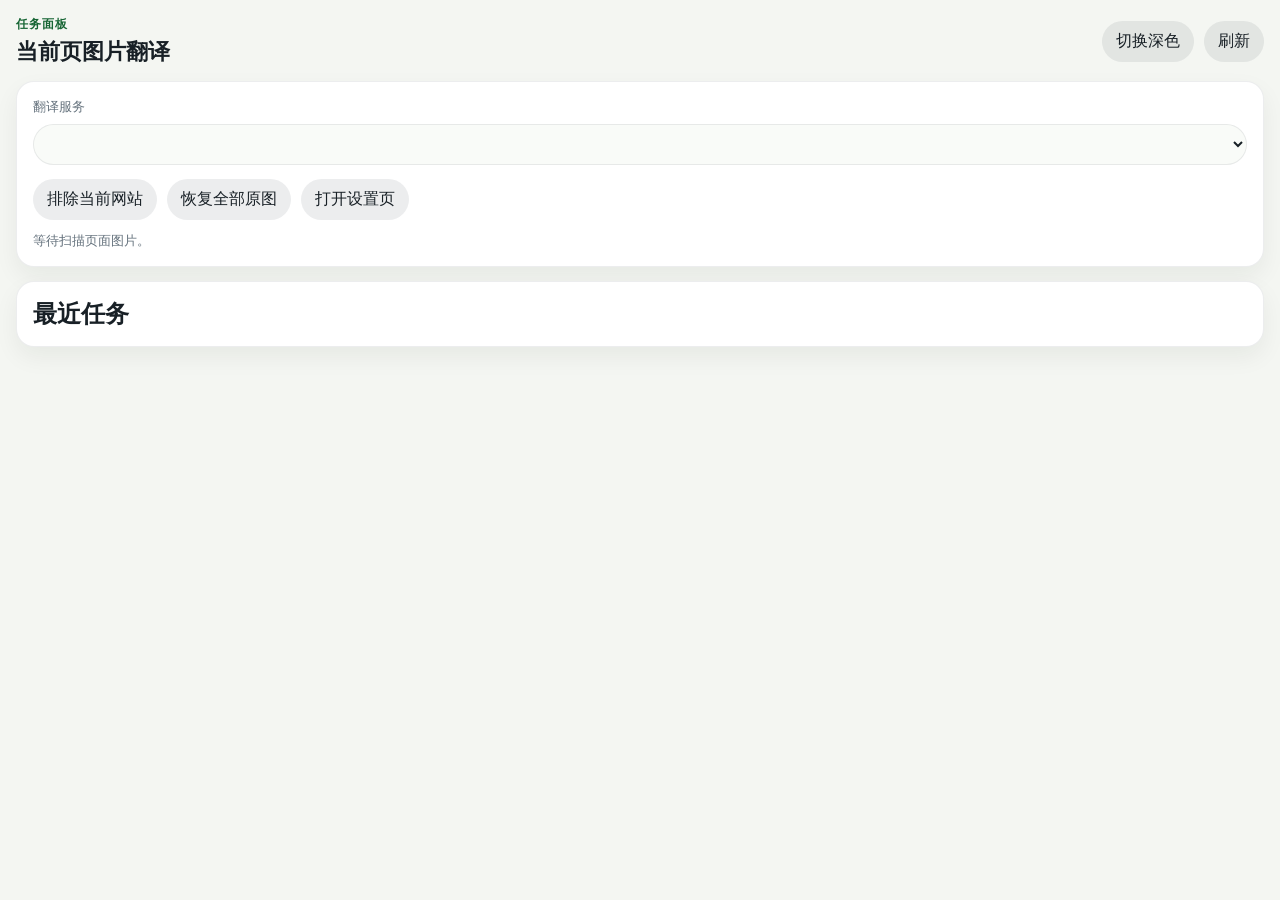
==== sidepanel.html @ 4251333d "feat: initialize llm-image-translator extension" ====
<!doctype html>
<html lang="zh-CN">
<head>
  <meta charset="utf-8">
  <meta name="viewport" content="width=device-width,initial-scale=1">
  <title>llm-image-translator 任务</title>
  <link rel="stylesheet" href="sidepanel.css">
</head>
<body>
  <main class="panel">
    <header class="panel-header">
      <div>
        <p class="eyebrow">任务面板</p>
        <h1>当前页图片翻译</h1>
      </div>
      <div class="header-actions">
        <button id="themeToggleButton" type="button">切换深色</button>
        <button id="refreshButton">刷新</button>
      </div>
    </header>

    <section class="card">
      <div class="service-switcher">
        <label class="service-switcher-label" for="serviceSelect">翻译服务</label>
        <div class="service-switcher-row">
          <select id="serviceSelect"></select>
        </div>
      </div>
      <div class="actions">
        <button id="excludeSiteButton">排除当前网站</button>
        <button id="restoreAllButton">恢复全部原图</button>
        <button id="openOptionsButton">打开设置页</button>
      </div>
      <p id="summaryText" class="summary">等待扫描页面图片。</p>
    </section>

    <section class="card">
      <h2>最近任务</h2>
      <div id="taskList" class="task-list"></div>
    </section>
  </main>

  <script src="common.js"></script>
  <script src="sidepanel.js"></script>
</body>
</html>
---- sidepanel.css ----
:root {
  --bg: #f4f6f2;
  --card: #ffffff;
  --ink: #182026;
  --muted: #65727d;
  --line: rgba(24, 32, 38, 0.08);
  --accent: #166534;
}

body[data-theme="dark"] {
  --bg: #0f141b;
  --card: #151c24;
  --ink: #eef4fb;
  --muted: #93a2b3;
  --line: rgba(158, 183, 209, 0.14);
  --accent: #0ea56b;
}

* {
  box-sizing: border-box;
}

body {
  margin: 0;
  font-family: "Microsoft YaHei", "PingFang SC", sans-serif;
  background: var(--bg);
  color: var(--ink);
}

body[data-theme="dark"] {
  background: var(--bg);
}

.panel {
  padding: 16px;
}

.panel-header {
  display: flex;
  align-items: center;
  justify-content: space-between;
  gap: 12px;
  margin-bottom: 14px;
}

.header-actions {
  display: flex;
  align-items: center;
  gap: 10px;
}

.eyebrow {
  margin: 0 0 4px;
  color: var(--accent);
  font-size: 12px;
  font-weight: 700;
  letter-spacing: 0.08em;
  text-transform: uppercase;
}

h1, h2, p {
  margin: 0;
}

h1 {
  font-size: 22px;
}

.card {
  margin-bottom: 14px;
  padding: 16px;
  border-radius: 18px;
  background: var(--card);
  border: 1px solid var(--line);
  box-shadow: 0 10px 24px rgba(20, 30, 24, 0.06);
}

.actions {
  display: flex;
  flex-wrap: wrap;
  gap: 10px;
  margin-bottom: 12px;
}

.service-switcher {
  margin-bottom: 14px;
}

.service-switcher-label {
  display: block;
  margin-bottom: 8px;
  color: var(--muted);
  font-size: 13px;
}

.service-switcher-row {
  display: flex;
  gap: 10px;
  align-items: center;
  flex-wrap: wrap;
}

.service-switcher-row select {
  flex: 1 1 180px;
  min-width: 0;
  border: 1px solid var(--line);
  border-radius: 999px;
  padding: 10px 14px;
  background: #f9fbf8;
  color: var(--ink);
  font: inherit;
}

body[data-theme="dark"] .service-switcher-row select,
body[data-theme="dark"] .task-preview,
body[data-theme="dark"] .task-item,
body[data-theme="dark"] .card {
  background: var(--card);
}

body[data-theme="dark"] .task-preview img {
  background: #0d1319;
}

button {
  border: 0;
  border-radius: 999px;
  padding: 10px 14px;
  cursor: pointer;
  background: rgba(24, 32, 38, 0.08);
  color: var(--ink);
  font: inherit;
}

button.primary {
  background: var(--accent);
  color: #fff;
}

.summary {
  color: var(--muted);
  font-size: 13px;
}

.task-list {
  display: flex;
  flex-direction: column;
  gap: 10px;
}

.task-item {
  padding: 12px;
  border-radius: 14px;
  border: 1px solid var(--line);
  background: #fbfcfb;
}

.task-preview {
  margin-bottom: 10px;
  border-radius: 12px;
  overflow: hidden;
  background: #eef3ef;
  border: 1px solid var(--line);
}

.task-preview img {
  display: block;
  width: 100%;
  max-height: 180px;
  object-fit: contain;
  background: #fff;
}

.task-item strong {
  display: block;
  margin-bottom: 6px;
}

.task-meta {
  display: flex;
  align-items: center;
  justify-content: space-between;
  gap: 12px;
  font-size: 12px;
  color: var(--muted);
}

.task-actions {
  margin-top: 10px;
  display: flex;
  gap: 8px;
}
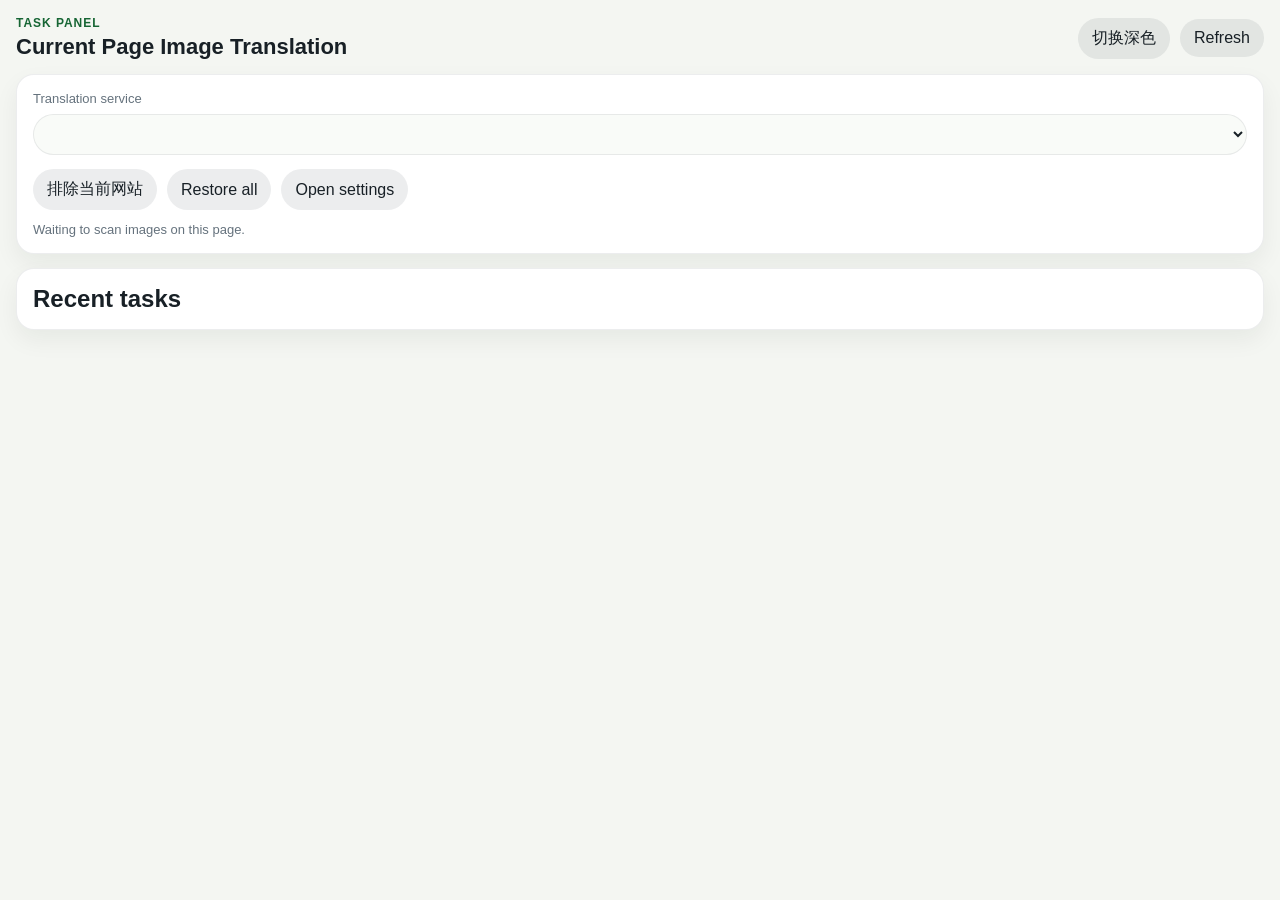
==== commit 61e6c237: "feat: add i18n UI polish and docs screenshot" ====
--- a/sidepanel.html
+++ b/sidepanel.html
@@ -3,39 +3,39 @@
 <head>
   <meta charset="utf-8">
   <meta name="viewport" content="width=device-width,initial-scale=1">
-  <title>llm-image-translator 任务</title>
+  <title>LLM图片翻译助手 任务</title>
   <link rel="stylesheet" href="sidepanel.css">
 </head>
 <body>
   <main class="panel">
     <header class="panel-header">
       <div>
-        <p class="eyebrow">任务面板</p>
-        <h1>当前页图片翻译</h1>
+        <p class="eyebrow" data-i18n="panelEyebrow">任务面板</p>
+        <h1 data-i18n="panelTitle">当前页图片翻译</h1>
       </div>
       <div class="header-actions">
         <button id="themeToggleButton" type="button">切换深色</button>
-        <button id="refreshButton">刷新</button>
+        <button id="refreshButton" data-i18n="refresh">刷新</button>
       </div>
     </header>
 
     <section class="card">
       <div class="service-switcher">
-        <label class="service-switcher-label" for="serviceSelect">翻译服务</label>
+        <label class="service-switcher-label" for="serviceSelect" data-i18n="serviceSwitcherLabel">翻译服务</label>
         <div class="service-switcher-row">
           <select id="serviceSelect"></select>
         </div>
       </div>
       <div class="actions">
         <button id="excludeSiteButton">排除当前网站</button>
-        <button id="restoreAllButton">恢复全部原图</button>
-        <button id="openOptionsButton">打开设置页</button>
+        <button id="restoreAllButton" data-i18n="restoreAllImages">恢复全部原图</button>
+        <button id="openOptionsButton" data-i18n="openSettings">打开设置页</button>
       </div>
-      <p id="summaryText" class="summary">等待扫描页面图片。</p>
+      <p id="summaryText" class="summary" data-i18n="sidepanelWaitingScan">等待扫描页面图片。</p>
     </section>
 
     <section class="card">
-      <h2>最近任务</h2>
+      <h2 data-i18n="recentTasks">最近任务</h2>
       <div id="taskList" class="task-list"></div>
     </section>
   </main>
